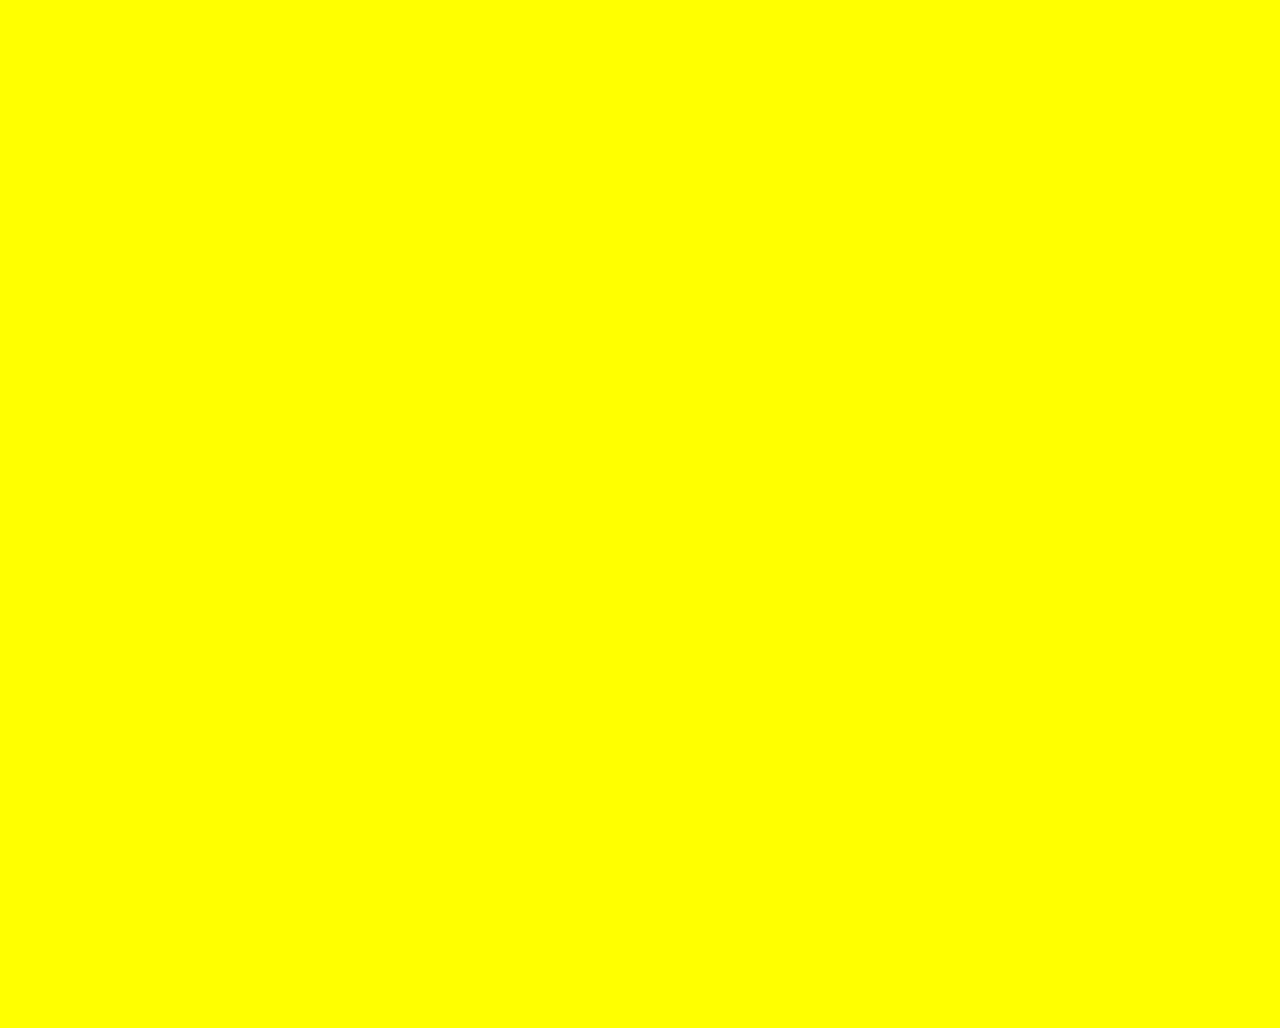
==== index.html @ f6e61c8b "Add files via upload" ====
<!doctype html>
<html lang="en">
  <head>
    <title>Alma Sarmiento</title>
    <link rel="stylesheet" href="styleindex.css">
  </head>
  <body>
   
    <input id="auto-refresh-checkbox" type="radio"  autocomplete="off"  checked />
   <div class="collage">
    <a href="info.html"><span id="enlacehome"></span></a>
    <div class="espaciocollage">
  <div class='figura'>
         <img src='' id="cabezaImg">
          <img src='' id="ojosImg"> 
          <img src='' id="narizImg"> 
          <img src='' id="bocaImg">
  </div>
  </div></div>



   
    </div>
      
      <script src="Copia de 3 javaautorefresh.js"></script>
<script>setInterval(reloadPage, 3000);</script>

  </body>
</html>
---- styleindex.css ----
body {
  margin: 5%;
  font-family: sans-serif;
  font-size: 10px;
  background-color: yellow;
height: 100vh;
overflow: hidden;
}

a {
  color: blue; 
  text-decoration: underline;
}

.collage{
  position: absolute;
  max-width: 720px;
  top: 50%;
  left: 50%;
  transform: translate(-50%, -50%);
}

.espaciocollage{
  position: relative;
  height: 50%;
}

.texto{
  position: absolute;
  margin-left: 21%;
  width: 50%;
  z-index: 99;
}

.introtext{
  position: relative;
  margin: 3%;
  color: black;
  padding: 25px;
  background-color: yellow;
  text-align: left;
  font-size: 2em;
   max-width: 85%;
   max-height: 420px;
   overflow: scroll;
  scrollbar-color: darkred;
  scrollbar-width: thin;
  z-index: 4;}

  #enlacehome{
    background-color: transparent;
    color: red;
    position:absolute; 
  width:100%;
  height:100%;
  top:0;
  left: 0;
  z-index: 99;
  }

input[type="radio"] {
  appearance: none;
  background-color: yellow;
  margin: 0;
  font: inherit;
  color: currentColor;
  width: 0em;
  height: 0em;
  border: none;
  border-radius: 50%;
  display: grid;
  place-content: center;
}

/* The inner dot (hidden by default) */
input[type="radio"]::before {
  content: "";
  width: 0em;
  height: 0em;
  border-radius: 50%;
  transform: scale(0);
  transition: 120ms transform ease-in-out;
  box-shadow: inset 1em 1em #2AC176;
}

/* Show the dot when checked */
input[type="radio"]:checked::before {
  transform: scale(1);
}


.figura {
  width: 50%;
  height: 50%;
  margin: auto;
}

  #cabezaImg {
  width: 150%;
  position: relative;
  z-index: 2;
  right: 0%;
 margin-top: -5%;
 background-color: red;
}

#ojosImg {
  width: 110%;
  position: relative;
  left: 0%;
  top: -100%;
  z-index: 5;
  background-color: pink;
}

#narizImg {
  width: 90%;
  position: absolute;
  top: 0px;
  z-index: 1;
  left: -20%;
  margin-top: 0%;
  background-color: green;
}

#bocaImg {
  width: 90%;
  position: absolute;
  top: 0px;
  z-index: 1;
  left: 20%;
  margin-top: 0%;
  background-color: orange;
}



@media (max-width: 800px){


.texto{
  width: 100%;
    height: 35%;
  background-color: green;
  clear: both;
}

.introtext{
  position: relative;
   max-width: 85%;
   max-height: 180px;
  z-index: 4;}

.figura {
  width: 100%;
  height: 100%;
  margin: auto;
}

  #cabezaImg {
  width: 100%;
  position: relative;
  z-index: 2;
  right: 0%;
 margin-top: 0%;
}

#ojosImg {
  width: 80%;
  position: relative;
  left: -8%;
  top: -10%;
  z-index: 1;
}

#narizImg {
  width: 80%;
  position: absolute;
  top: 0px;
  z-index: 1;
  left: -5%;
  margin-top: 0%;
}

#bocaImg {
  width: 80%;
  position: absolute;
  top: 0px;
  z-index: 1;
  left: 25%;
  margin-top: 0%;
}

.collage{
  position: absolute;
  width: 80%;
  top: 50%;
  left: 50%;
  transform: translate(-50%, -50%);
}

.espaciocollage{
  position: relative;
  height: 100%;
}

}
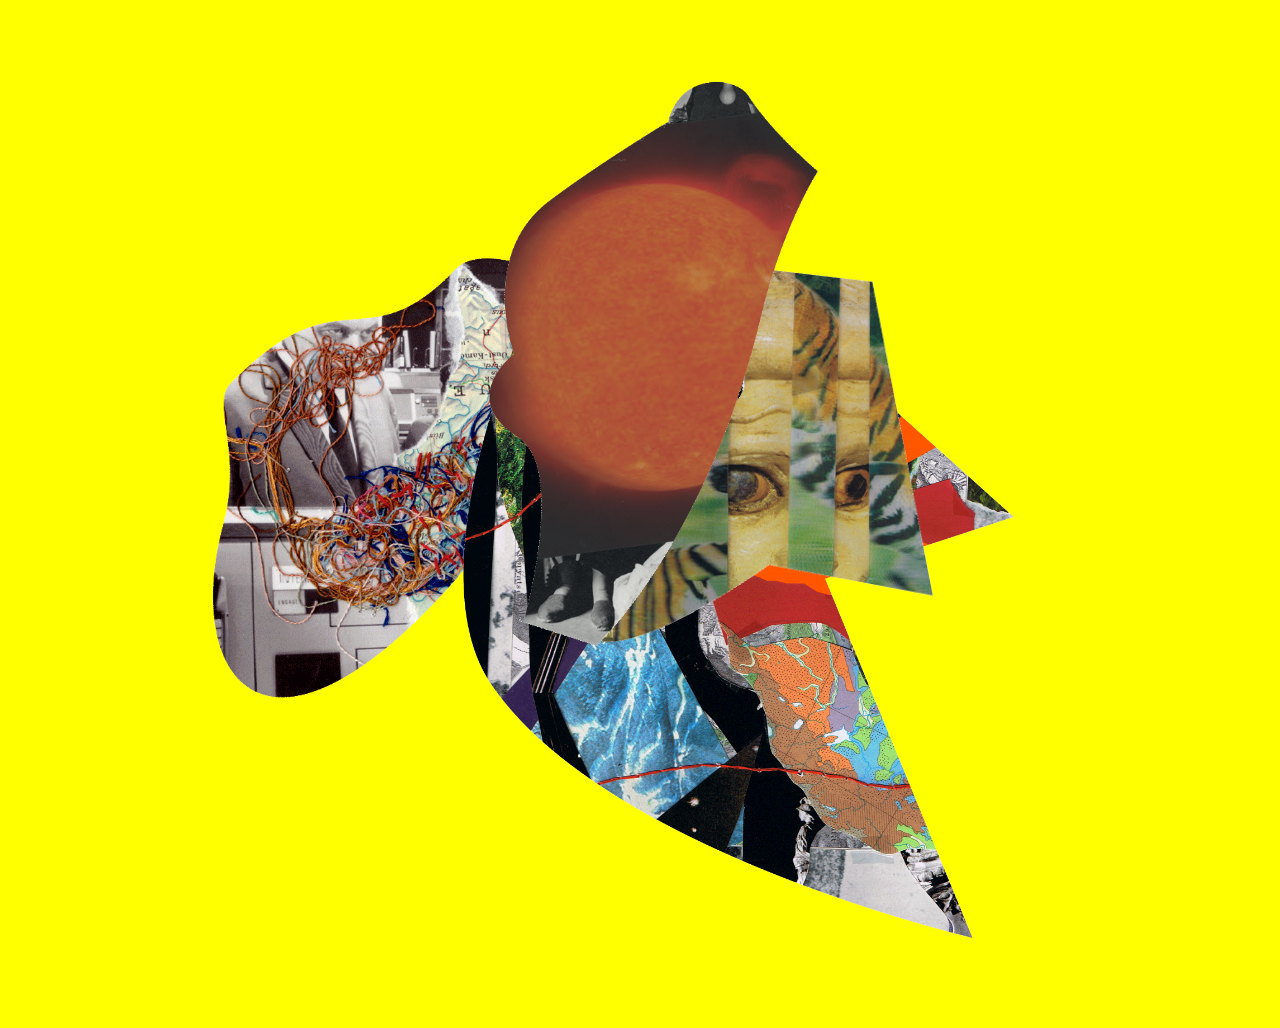
==== commit 70471b66: "Add files via upload" ====
--- a/index.html
+++ b/index.html
@@ -24,7 +24,7 @@
     </div>
       
       <script src="Copia de 3 javaautorefresh.js"></script>
-<script>setInterval(reloadPage, 3000);</script>
+<script>setInterval(reloadPage, 2000);</script>
 
   </body>
 </html>
--- a/styleindex.css
+++ b/styleindex.css
@@ -101,17 +101,17 @@
   position: relative;
   z-index: 2;
   right: 0%;
- margin-top: -5%;
- background-color: red;
+ margin-top: 3%;
+ background-color: transparent;
 }
 
 #ojosImg {
   width: 110%;
   position: relative;
   left: 0%;
-  top: -100%;
+  margin-top: -200%;
   z-index: 5;
-  background-color: pink;
+  background-color: transparent;
 }
 
 #narizImg {
@@ -121,7 +121,7 @@
   z-index: 1;
   left: -20%;
   margin-top: 0%;
-  background-color: green;
+  background-color: transparent;
 }
 
 #bocaImg {
@@ -131,7 +131,7 @@
   z-index: 1;
   left: 20%;
   margin-top: 0%;
-  background-color: orange;
+  background-color: transparent;
 }
 
 
